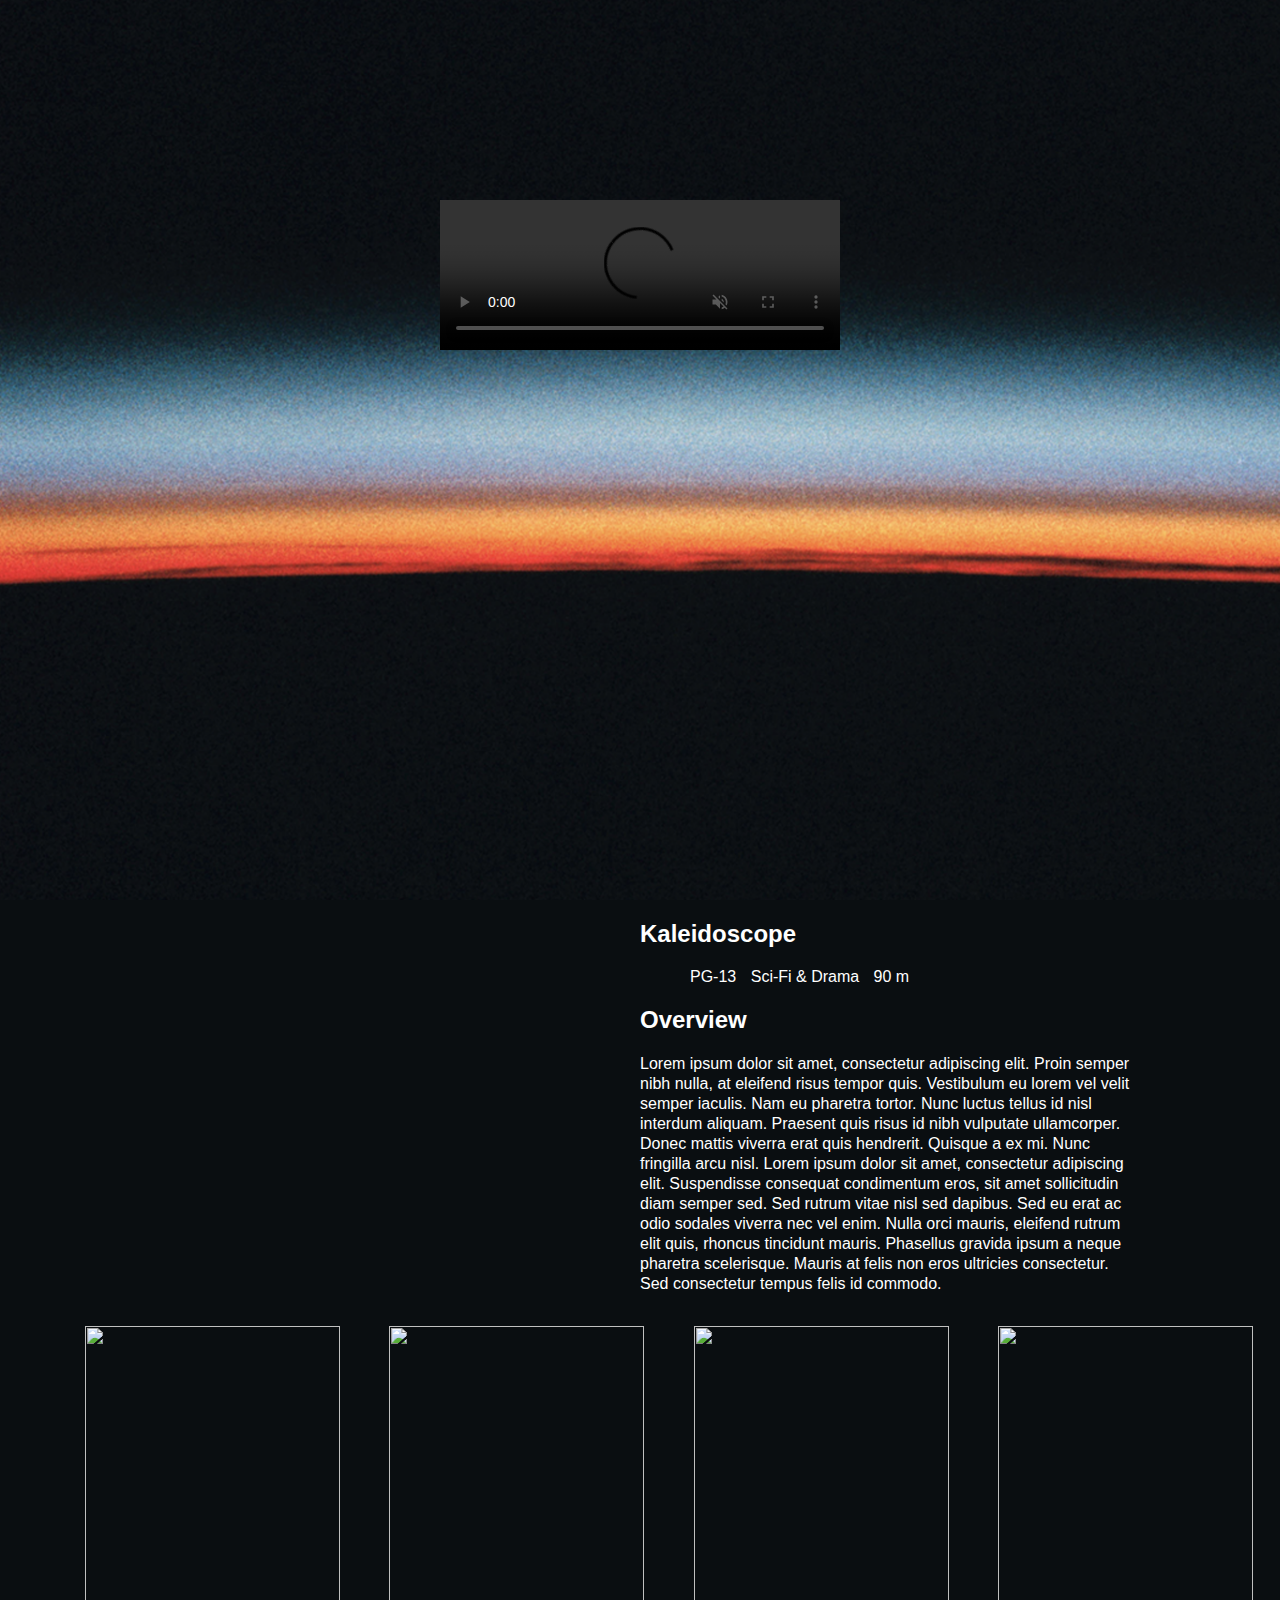
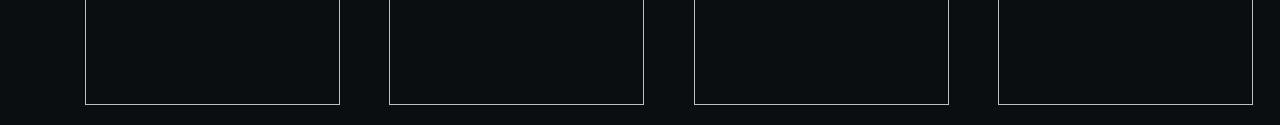
==== spadafora.grd-311.ca/movie-microsite/index.html @ 85488709 "Add files via upload" ====
<!doctype html>
<html>
<head>
<meta charset="UTF-8">
<title>Untitled Document</title>
<link href="css/main.css" rel="stylesheet" type="text/css">
</head>

<body>
<main>
  <section id="movie-hero">
    <div>
      <video width="400" preload="auto" controls="controls" muted="muted" autoplay="autoplay" >
        <source src="img/ForBiggerJoyrides.mp4" type="video/mp4">
      </video>
    </div>
  </section>
  <section id="movie-desc">
    
    <div><img src="img/movie-desc-pos.png" alt="" width="300"></div>
      <div>
        <h2>Kaleidoscope&nbsp;</h2>
<ul>
        <li>PG-13</li>
          <li>Sci-Fi &amp; Drama</li>
          <li>90 m</li>
        </ul>
        <h2>Overview&nbsp;</h2>
        <p class="overview">Lorem ipsum dolor sit amet, consectetur adipiscing elit. Proin semper nibh nulla, at eleifend risus tempor quis. Vestibulum eu lorem vel velit semper iaculis. Nam eu pharetra tortor. Nunc luctus tellus id nisl interdum aliquam. Praesent quis risus id nibh vulputate ullamcorper. Donec mattis viverra erat quis hendrerit. Quisque a ex mi. Nunc fringilla arcu nisl. Lorem ipsum dolor sit amet, consectetur adipiscing elit. Suspendisse consequat condimentum eros, sit amet sollicitudin diam semper sed. Sed rutrum vitae nisl sed dapibus. Sed eu erat ac odio sodales viverra nec vel enim. Nulla orci mauris, eleifend rutrum elit quis, rhoncus tincidunt mauris. Phasellus gravida ipsum a neque pharetra scelerisque. Mauris at felis non eros ultricies consectetur. Sed consectetur tempus felis id commodo.&nbsp;</p>
      </div>
    </section>
  <section>
    <ul>
      <li><img src="img/Actors/6SdwkCJ4gNARNdmnXlqLK2LR5Hh.jpeg" alt="" width="255" height="379"></li>
      <li><img src="img/Actors/6SZXUfn5A2IzwrWhpBDw99gC4uQ.jpeg" alt="" width="255" height="379"></li>
      <li><img src="img/Actors/lm2FKwj2zO8ZsqMNFHm4KMtlNlM.jpeg" alt="" width="255" height="379"></li>
      <li><img src="img/Actors/qoOp8XvZ4v7B0C9ZmtoRCl9CDSO.jpeg" alt="" width="255" height="379"></li>
    </ul>
  </section>
</main>
</body>
</html>
---- spadafora.grd-311.ca/movie-microsite/css/main.css ----
@charset "UTF-8";
body {
    background-color: rgba(10,14,17,1.00);
    color: rgba(255,255,255,1.00);
    font-family: Gotham, "Helvetica Neue", Helvetica, Arial, sans-serif;
    margin-top: 0px;
    margin-right: 0px;
    margin-bottom: 0px;
    margin-left: 0px;
}
#movie-hero {
    width: 100%;
    height: 100vh;
    background-image: url(../img/hero-bg.png);
    background-repeat: no-repeat;
    background-size: cover;
}
#movie-desc {
    background-image: url(../img/movie-desc-bg.png);
    background-repeat: no-repeat;
    background-size: contain;
    width: 980px;
    margin-top: auto;
    margin-right: auto;
    margin-bottom: auto;
    margin-left: auto;
    background-position: 52px 15%;
    display: grid;
	grid-template-columns: 50% 50%;
}
#movie-desc div .overview {
    line-height: 20px;
}
#movie-desc div ul li{
    display: inline;
    list-style-type: none;
    margin-left: 10px;
}
main section ul li{
    display: inline;
    list-style-type: none;
    margin-left: 45px;
    line-height: normal;
    margin-right: 0px;
    right: auto;
    padding-right: 0px;
    left: 0px;
}
#movie-hero video {
    position: relative;
    bottom: 0px;
    top: 200px;
    display: inline;
}
#movie-hero div {
    width: 400px;
    margin-left: auto;
    margin-right: auto;
}
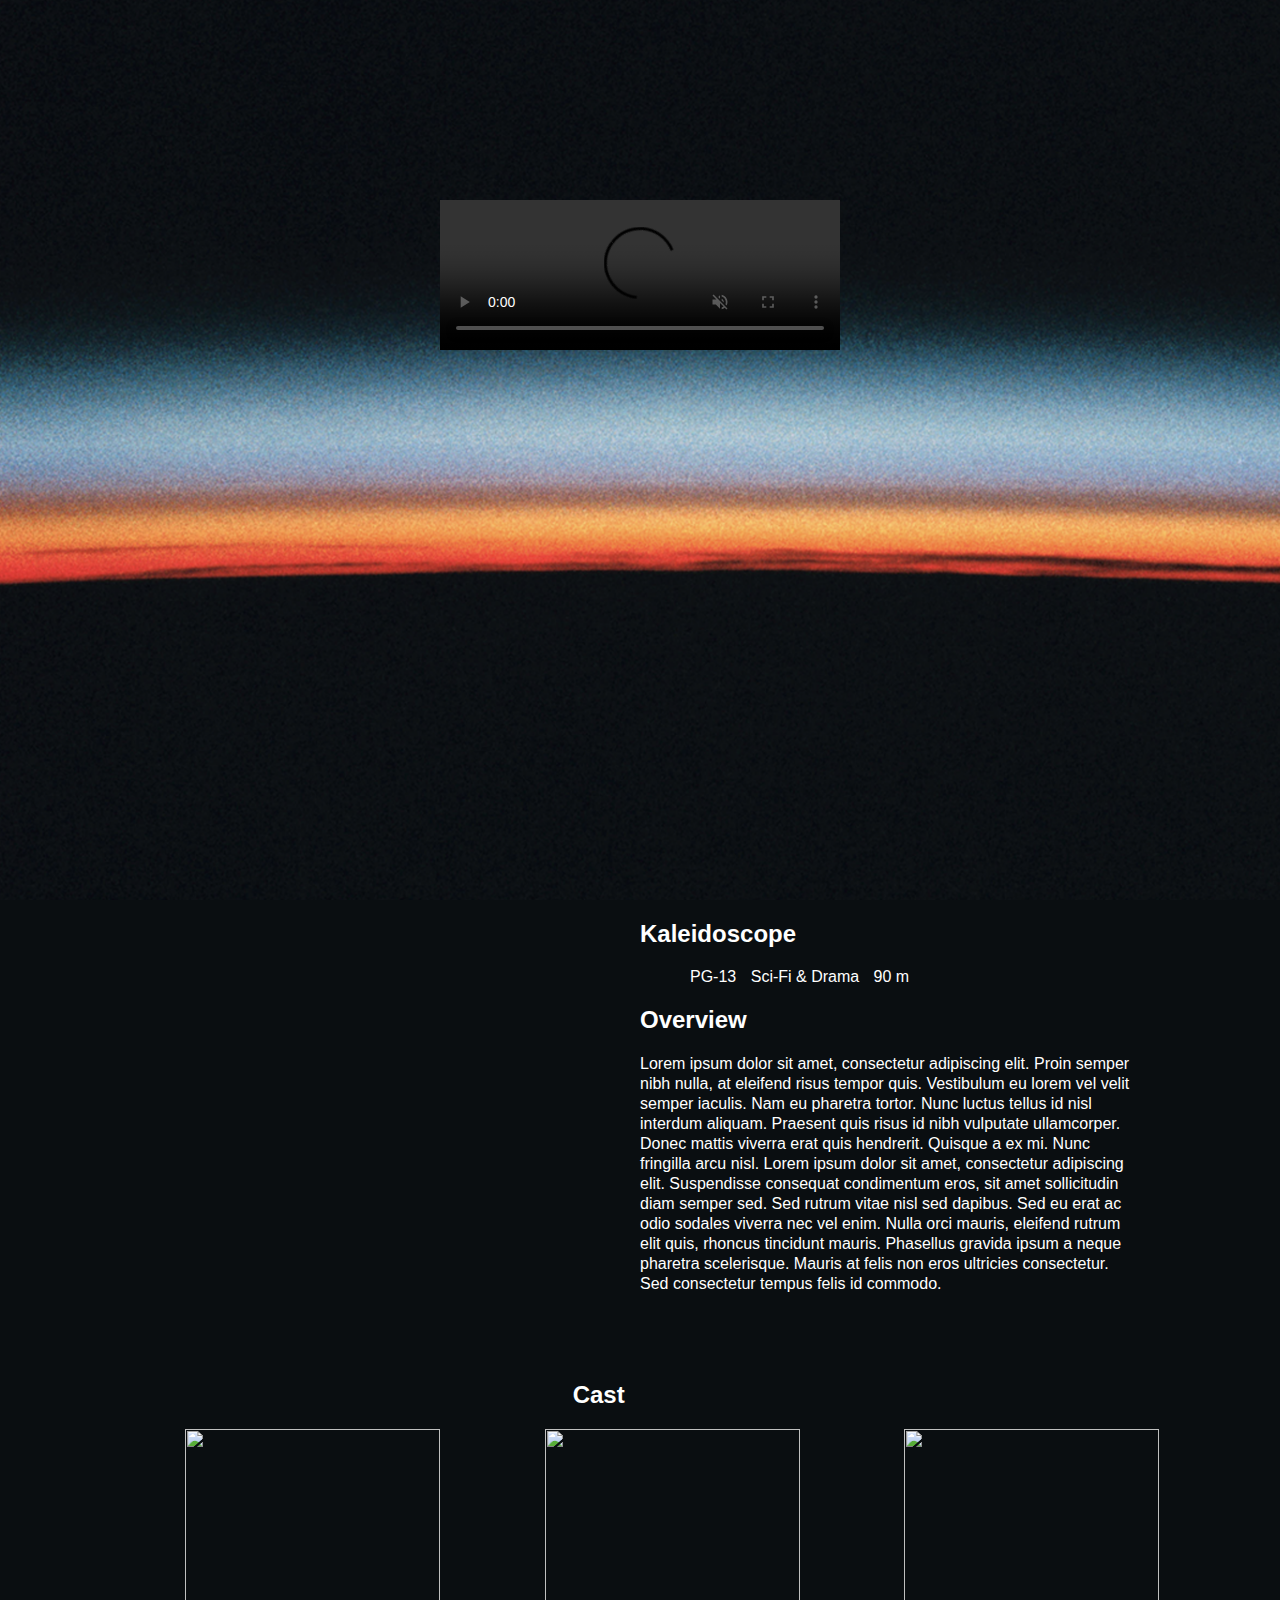
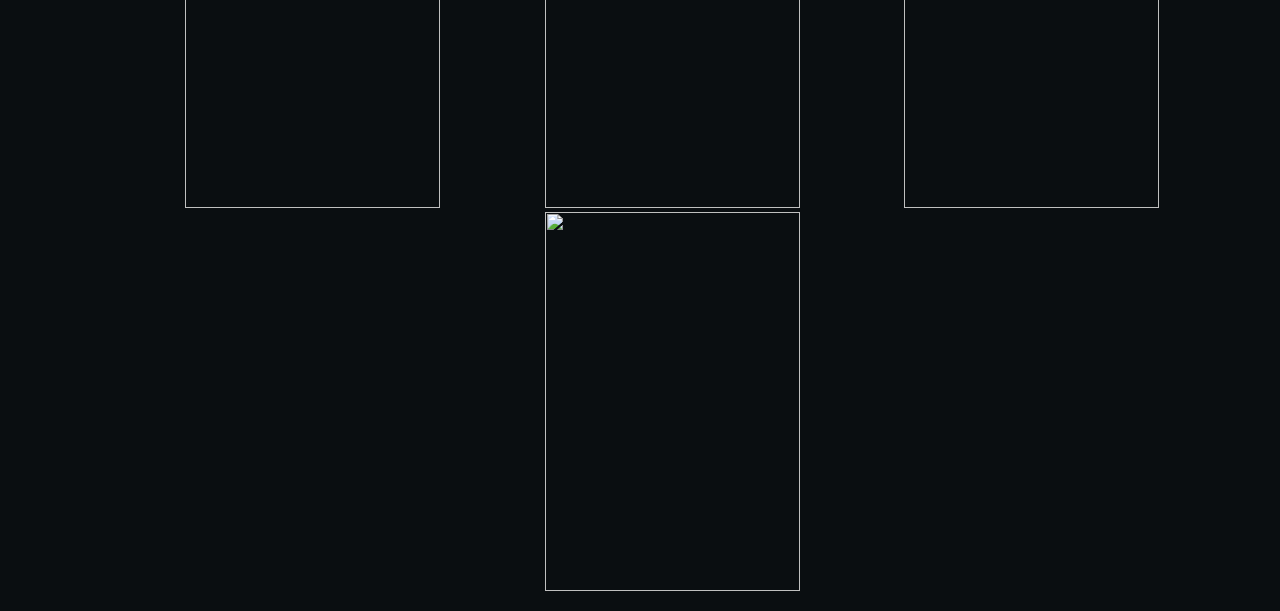
==== commit 24ac3224: "Add files via upload" ====
--- a/spadafora.grd-311.ca/movie-microsite/index.html
+++ b/spadafora.grd-311.ca/movie-microsite/index.html
@@ -1,5 +1,5 @@
 <!doctype html>
-<html>
+<html lang="en">
 <head>
 <meta charset="UTF-8">
 <title>Untitled Document</title>
@@ -29,7 +29,8 @@
         <p class="overview">Lorem ipsum dolor sit amet, consectetur adipiscing elit. Proin semper nibh nulla, at eleifend risus tempor quis. Vestibulum eu lorem vel velit semper iaculis. Nam eu pharetra tortor. Nunc luctus tellus id nisl interdum aliquam. Praesent quis risus id nibh vulputate ullamcorper. Donec mattis viverra erat quis hendrerit. Quisque a ex mi. Nunc fringilla arcu nisl. Lorem ipsum dolor sit amet, consectetur adipiscing elit. Suspendisse consequat condimentum eros, sit amet sollicitudin diam semper sed. Sed rutrum vitae nisl sed dapibus. Sed eu erat ac odio sodales viverra nec vel enim. Nulla orci mauris, eleifend rutrum elit quis, rhoncus tincidunt mauris. Phasellus gravida ipsum a neque pharetra scelerisque. Mauris at felis non eros ultricies consectetur. Sed consectetur tempus felis id commodo.&nbsp;</p>
       </div>
     </section>
-  <section>
+  <section id="movie-cast">
+    <h2>Cast&nbsp;</h2>
     <ul>
       <li><img src="img/Actors/6SdwkCJ4gNARNdmnXlqLK2LR5Hh.jpeg" alt="" width="255" height="379"></li>
       <li><img src="img/Actors/6SZXUfn5A2IzwrWhpBDw99gC4uQ.jpeg" alt="" width="255" height="379"></li>
--- a/spadafora.grd-311.ca/movie-microsite/css/main.css
+++ b/spadafora.grd-311.ca/movie-microsite/css/main.css
@@ -39,12 +39,13 @@
 main section ul li{
     display: inline;
     list-style-type: none;
-    margin-left: 45px;
+    margin-left: 100px;
     line-height: normal;
     margin-right: 0px;
     right: auto;
     padding-right: 0px;
     left: 0px;
+    text-align: center;
 }
 #movie-hero video {
     position: relative;
@@ -57,3 +58,8 @@
     margin-left: auto;
     margin-right: auto;
 }
+#movie-cast {
+    margin-top: 71px;
+    margin-left: -76px;
+    text-align: center;
+}
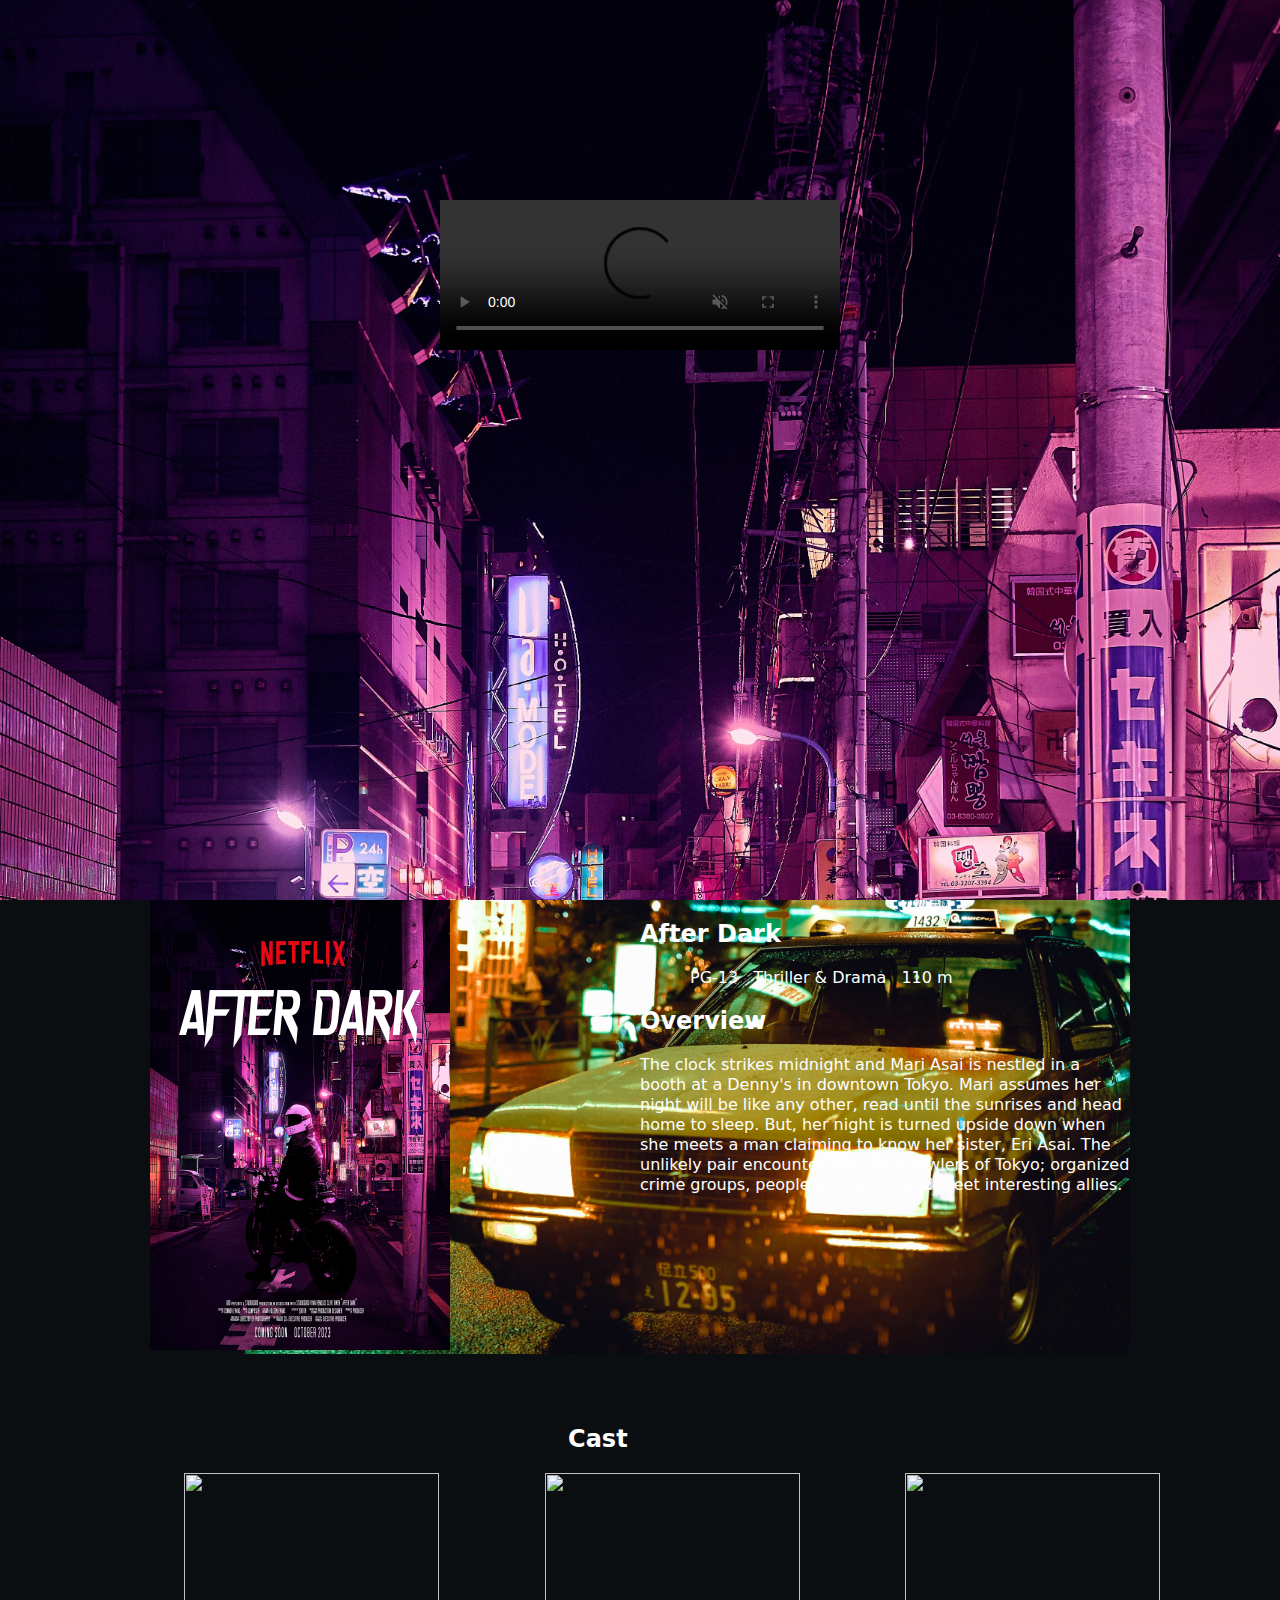
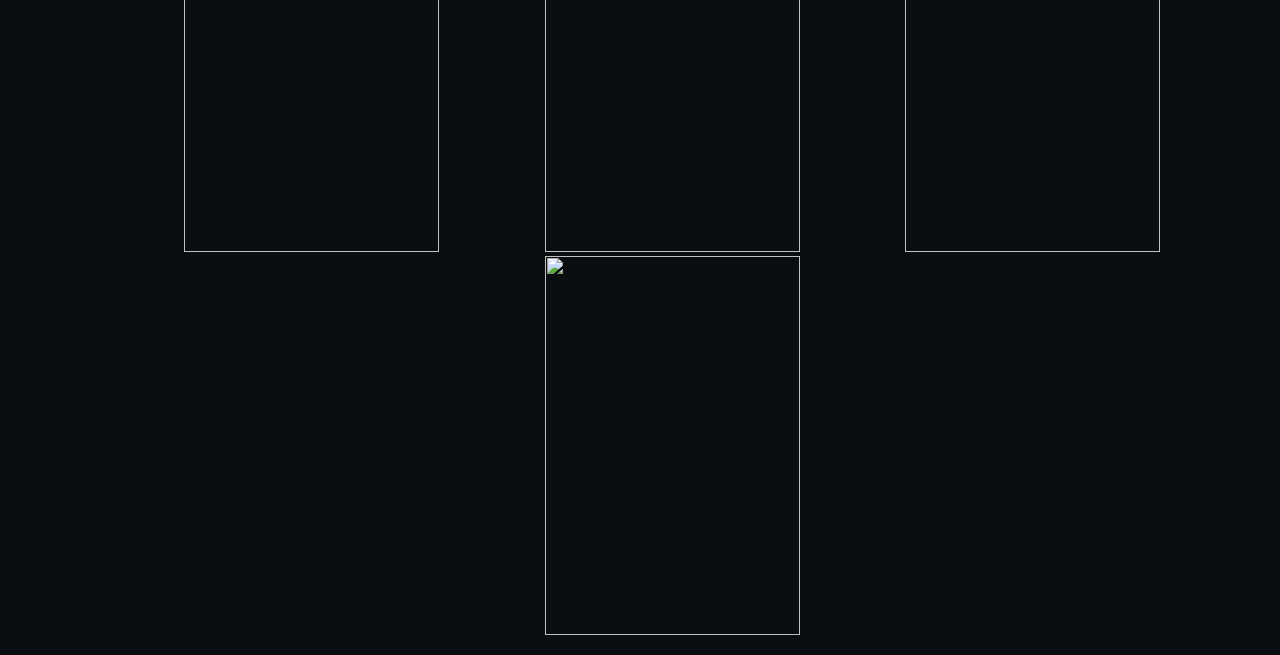
==== commit d23d00fb: "Add files via upload" ====
--- a/spadafora.grd-311.ca/movie-microsite/index.html
+++ b/spadafora.grd-311.ca/movie-microsite/index.html
@@ -17,16 +17,16 @@
   </section>
   <section id="movie-desc">
     
-    <div><img src="img/movie-desc-pos.png" alt="" width="300"></div>
+    <div><img src="img/spadafora_netflixmovieposter.jpg" alt="" width="300"></div>
       <div>
-        <h2>Kaleidoscope&nbsp;</h2>
+        <h2>After Dark&nbsp;</h2>
 <ul>
         <li>PG-13</li>
-          <li>Sci-Fi &amp; Drama</li>
-          <li>90 m</li>
+          <li>Thriller &amp; Drama</li>
+          <li>110 m</li>
         </ul>
         <h2>Overview&nbsp;</h2>
-        <p class="overview">Lorem ipsum dolor sit amet, consectetur adipiscing elit. Proin semper nibh nulla, at eleifend risus tempor quis. Vestibulum eu lorem vel velit semper iaculis. Nam eu pharetra tortor. Nunc luctus tellus id nisl interdum aliquam. Praesent quis risus id nibh vulputate ullamcorper. Donec mattis viverra erat quis hendrerit. Quisque a ex mi. Nunc fringilla arcu nisl. Lorem ipsum dolor sit amet, consectetur adipiscing elit. Suspendisse consequat condimentum eros, sit amet sollicitudin diam semper sed. Sed rutrum vitae nisl sed dapibus. Sed eu erat ac odio sodales viverra nec vel enim. Nulla orci mauris, eleifend rutrum elit quis, rhoncus tincidunt mauris. Phasellus gravida ipsum a neque pharetra scelerisque. Mauris at felis non eros ultricies consectetur. Sed consectetur tempus felis id commodo.&nbsp;</p>
+        <p class="overview">The clock strikes midnight and Mari Asai is nestled in a  booth at a Denny's in downtown Tokyo. Mari assumes her night will be like any other, read until the sunrises and head home to sleep. But, her night is turned upside down when she meets a man claiming to know her sister, Eri Asai. The unlikely pair    encounter  the nightcrawlers of Tokyo; organized crime groups, people on the run and meet interesting allies.      &nbsp; &nbsp; &nbsp; &nbsp; &nbsp; &nbsp; &nbsp; &nbsp; &nbsp; &nbsp; &nbsp; &nbsp; &nbsp;</p>
       </div>
     </section>
   <section id="movie-cast">
--- a/spadafora.grd-311.ca/movie-microsite/css/main.css
+++ b/spadafora.grd-311.ca/movie-microsite/css/main.css
@@ -11,30 +11,36 @@
 #movie-hero {
     width: 100%;
     height: 100vh;
-    background-image: url(../img/hero-bg.png);
+    background-image: url(../img/tokyo-bg.jpg);
+    background-size: cover;
+    -webkit-box-shadow: 0px 0px;
+    box-shadow: 0px 0px;
+}
+#movie-desc {
     background-repeat: no-repeat;
     background-size: cover;
-}
-#movie-desc {
-    background-image: url(../img/movie-desc-bg.png);
-    background-repeat: no-repeat;
-    background-size: contain;
     width: 980px;
     margin-top: auto;
     margin-right: auto;
     margin-bottom: auto;
     margin-left: auto;
-    background-position: 52px 15%;
+    background-position: 95px 15%;
     display: grid;
-	grid-template-columns: 50% 50%;
+    grid-template-columns: 50% 50%;
+    font-family: "Lucida Grande", "Lucida Sans Unicode", "Lucida Sans", "DejaVu Sans", Verdana, sans-serif;
+    -webkit-box-shadow: 0px 0px 0px;
+    box-shadow: 0px 0px 0px;
+    background-image: url(../img/pexels-aleksandar-pasaric-3048526.jpg);
 }
 #movie-desc div .overview {
     line-height: 20px;
+    font-family: "Lucida Grande", "Lucida Sans Unicode", "Lucida Sans", "DejaVu Sans", Verdana, sans-serif;
 }
 #movie-desc div ul li{
     display: inline;
     list-style-type: none;
     margin-left: 10px;
+    font-family: "Lucida Grande", "Lucida Sans Unicode", "Lucida Sans", "DejaVu Sans", Verdana, sans-serif;
 }
 main section ul li{
     display: inline;
@@ -62,4 +68,5 @@
     margin-top: 71px;
     margin-left: -76px;
     text-align: center;
+    font-family: "Lucida Grande", "Lucida Sans Unicode", "Lucida Sans", "DejaVu Sans", Verdana, sans-serif;
 }
